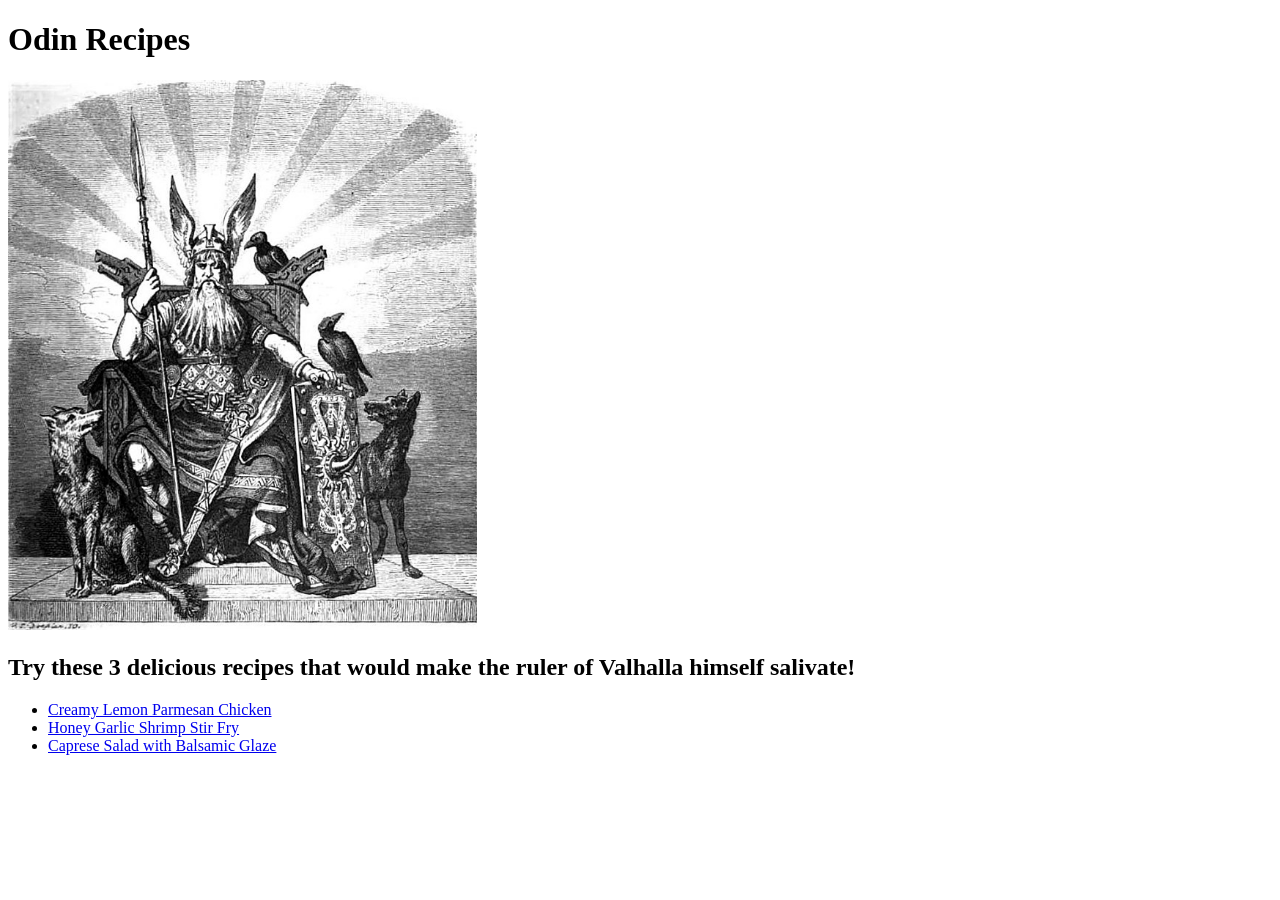
==== index.html @ ae60afc0 "Add new content to index and add 3 recipes Index html has been completed, 3 recipes were added and l" ====
<!DOCTYPE html>
<html lang="en">
  <head>
    <meta charset="utf-8" />
    <title>Odin Recipes</title>
  </head>
  <body>
    <h1>Odin Recipes</h1>
    <img src="./img/odin.jpg" alt="black and white portrait of Odin" height="550">
    <h2>
      Try these 3 delicious recipes that would make the ruler of Valhalla
      himself salivate!
    </h2>
    <ul>
      <li>
        <a href="./recipes/lemon-parm-chicken.html"
          >Creamy Lemon Parmesan Chicken</a>
      </li>
      <li>
        <a href="./recipes/honey-garlic-shrimp.html">Honey Garlic Shrimp Stir Fry</a>
      </li>
      <li>
        <a href="./recipes/caprese-salad.html">Caprese Salad with Balsamic Glaze</a>
      </li>
    </ul>
  </body>
</html>
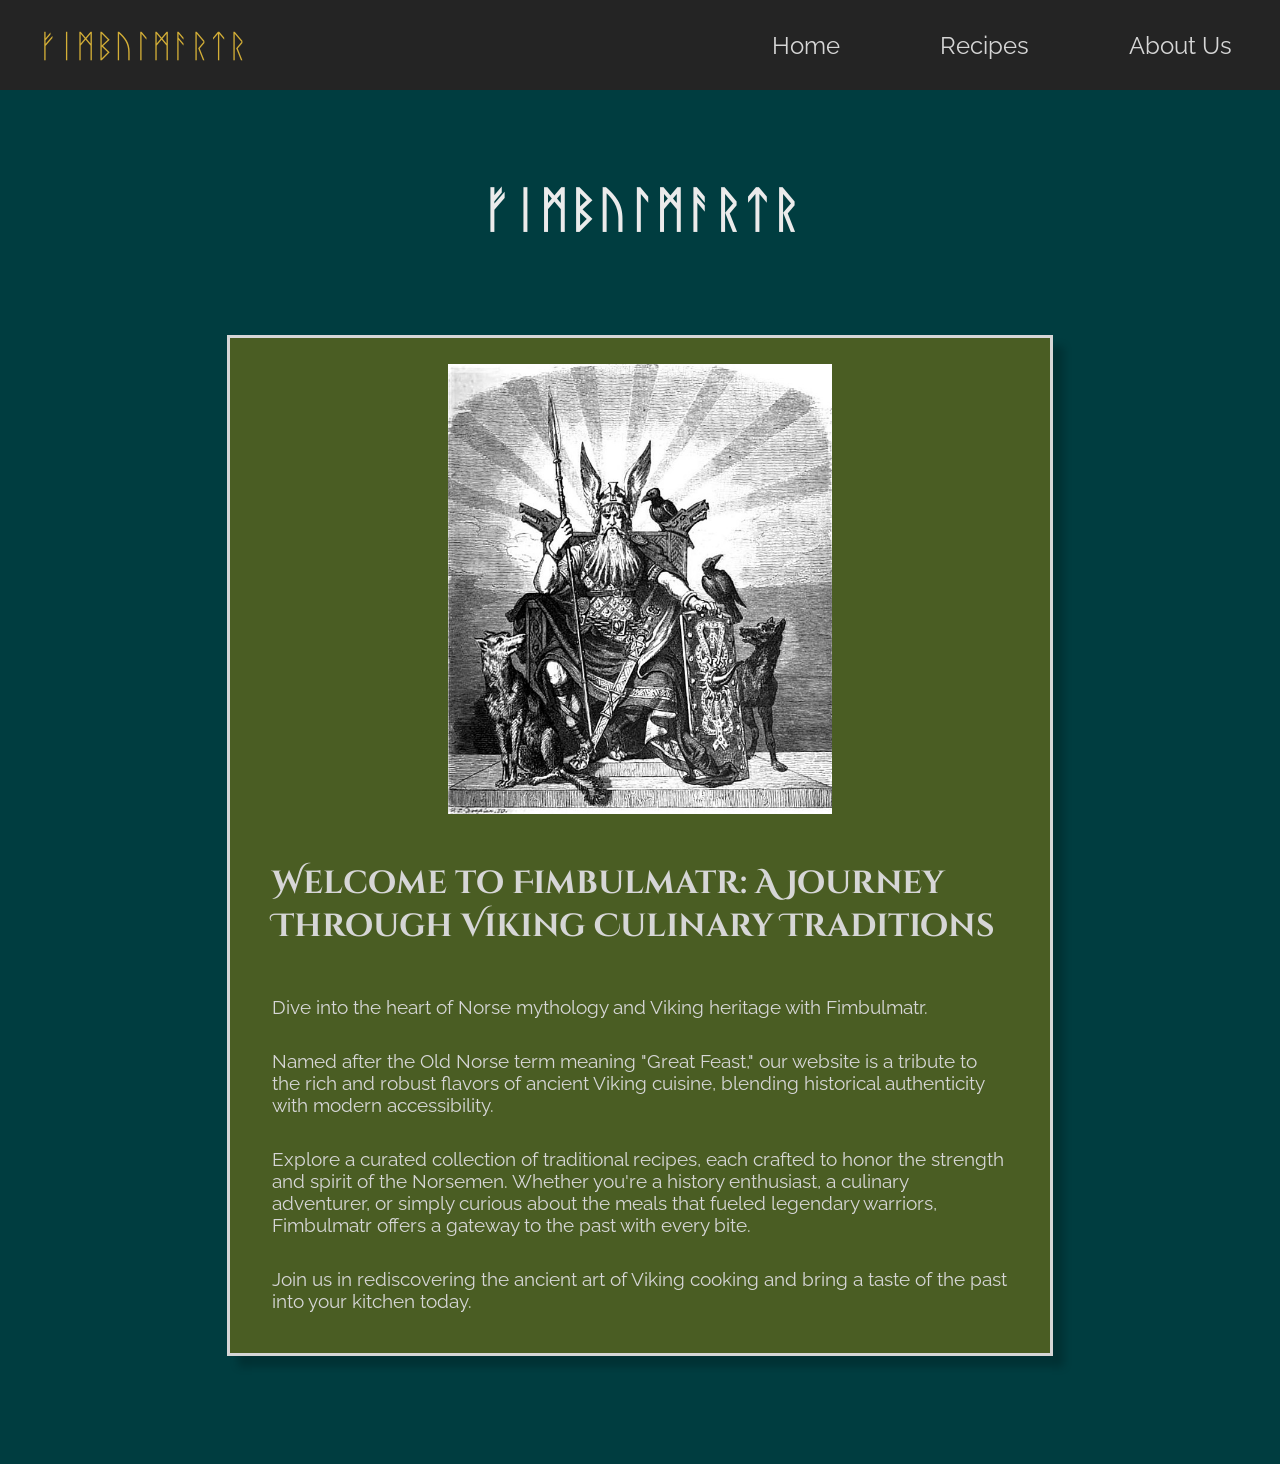
==== commit 02f73416: "Updates the styling, adds about us and recipes sites and the files for each recipe." ====
--- a/index.html
+++ b/index.html
@@ -2,26 +2,49 @@
 <html lang="en">
   <head>
     <meta charset="utf-8" />
-    <title>Odin Recipes</title>
+    <title>Fimbulmatr</title>
+    <link rel="stylesheet" href="./styles.css" />
+    <link rel="icon" href="./img/fehu.png">
   </head>
   <body>
-    <h1>Odin Recipes</h1>
-    <img src="./img/odin.jpg" alt="black and white portrait of Odin" height="550">
-    <h2>
-      Try these 3 delicious recipes that would make the ruler of Valhalla
-      himself salivate!
-    </h2>
-    <ul>
-      <li>
-        <a href="./recipes/lemon-parm-chicken.html"
-          >Creamy Lemon Parmesan Chicken</a>
-      </li>
-      <li>
-        <a href="./recipes/honey-garlic-shrimp.html">Honey Garlic Shrimp Stir Fry</a>
-      </li>
-      <li>
-        <a href="./recipes/caprese-salad.html">Caprese Salad with Balsamic Glaze</a>
-      </li>
-    </ul>
+    <nav>
+      <p>ᚠᛁᛗᛒᚢᛚᛗᚨᚱᛏᚱ</p>
+      <div class="nav__links">
+        <a href="#">Home</a>
+        <a href="./pages/recipes.html">Recipes</a>
+        <a href="./pages/about-us.html">About Us</a>
+      </div>
+    </nav>
+    <h1>ᚠᛁᛗᛒᚢᛚᛗᚨᚱᛏᚱ</h1>
+    <div class="container">
+      <img
+        src="./img/odin.jpg"
+        alt="black and white portrait of Odin"
+        height="550"
+      />
+      <h2>
+        Welcome to Fimbulmatr: A Journey Through Viking Culinary Traditions
+      </h2>
+      <p>
+        Dive into the heart of Norse mythology and Viking heritage with
+        Fimbulmatr.
+      </p>
+      <p>
+        Named after the Old Norse term meaning "Great Feast," our website is a
+        tribute to the rich and robust flavors of ancient Viking cuisine,
+        blending historical authenticity with modern accessibility.
+      </p>
+      <p>
+        Explore a curated collection of traditional recipes, each crafted to
+        honor the strength and spirit of the Norsemen. Whether you're a history
+        enthusiast, a culinary adventurer, or simply curious about the meals
+        that fueled legendary warriors, Fimbulmatr offers a gateway to the past
+        with every bite.
+      </p>
+      <p>
+        Join us in rediscovering the ancient art of Viking cooking and bring a
+        taste of the past into your kitchen today.
+      </p>
+    </div>
   </body>
 </html>
--- a/styles.css
+++ b/styles.css
@@ -0,0 +1,178 @@
+@import url('https://fonts.googleapis.com/css2?family=Cinzel+Decorative:wght@400;700;900&family=Raleway:ital,wght@0,100..900;1,100..900&display=swap');
+
+
+* {
+    margin: 0;
+    padding: 0;
+    box-sizing: content-box;
+}
+
+
+/* Variables */
+
+
+:root {
+    --font-heading: "Cinzel Decorative", serif;
+    --font-body: "Raleway", sans-serif;
+
+
+    --midnight-ocean-blue: #003d40;
+    --frosted-silver: #d6d6d6;
+    --nordic-ice-blue: #a3c2c2;
+    --runestone-gray: #242424;
+    --moonlit-gold: #d4af37;
+    --winter-green: #4a5d23;
+
+
+
+}
+
+body {
+    position: relative;
+    background-color: var(--midnight-ocean-blue);
+    color: var(--frosted-silver);
+    font-family: var(--font-body);
+    display: flex;
+    flex-direction: column;
+    align-items: center;
+}
+
+h1 {
+    font-family: var(--font-heading);
+    font-size: 3rem;
+    color: #ebebeb;
+    margin: 20vh 0 10vh 0;
+
+}
+
+h2,
+h3 {
+    font-family: var(--font-heading);
+    font-size: 2rem;
+    margin: 3rem 1rem 2rem 1rem;
+}
+
+p {
+    font-family: var(--font-body);
+    font-size: 1.2rem;
+    margin: 1rem;
+}
+
+
+nav {
+    background-color: var(--runestone-gray);
+    width: 100%;
+    height: 10vh;
+    display: flex;
+    justify-content: space-between;
+    align-items: center;
+    position: fixed;
+    z-index: 1;
+}
+
+nav>p {
+    color: var(--moonlit-gold);
+    font-size: 2rem;
+    margin-left: 3vw;
+}
+
+.nav__links {
+    margin-left: 3vw;
+}
+
+a {
+    color: var(--frosted-silver);
+    margin: 3rem;
+    text-decoration: none;
+    font-size: 1.5rem;
+    transition: all 0.2s ease-in-out;
+}
+
+a:hover {
+    color: var(--moonlit-gold);
+    text-decoration: underline;
+
+}
+
+
+.container {
+    width: 60%;
+    position: relative;
+    background-color: var(--winter-green);
+    padding: 2%;
+    display: flex;
+    flex-direction: column;
+    margin-bottom: 12vh;
+    border: 3px solid var(--frosted-silver);
+    box-shadow: 11px 11px 8px rgba(0, 0, 0, 0.2);
+}
+
+.container>img {
+    width: 50%;
+    height: auto;
+    align-self: center;
+}
+
+.recipe-container {
+    margin: 1vw;
+    display: grid;
+    grid-template-columns: repeat(auto-fill, minmax(300px, 1fr));
+    gap: 20px;
+    padding: 2vh;
+}
+
+.recipe-card {
+    display: flex;
+    flex-direction: column;
+    background-color: var(--runestone-gray);
+    border-radius: 10px;
+    padding: 20px;
+    box-shadow: 0 4px 8px rgba(0, 0, 0, 0.2);
+    text-align: center;
+    transition: background-color 0.3s ease, transform 0.3s ease;
+    justify-content: space-around;
+    color: var(--runestone-gray);
+}
+
+.recipe-card img {
+    width: 100%;
+    height: 45%;
+    border-radius: 10px;
+}
+
+.recipe-card>h3 {
+    font-family: var(--font-heading);
+    font-size: 1.5rem;
+    margin: 0;
+}
+
+.recipe-card p {
+    font-family: var(--font-body);
+    font-size: 1rem;
+    margin: 0;
+}
+
+.recipe-card:hover {
+    background-color: var(--runestone-gray);
+    transform: scale(1.05);
+    color: var(--frosted-silver);
+}
+
+
+.read-more {
+    margin: 0;
+    padding: 10px 20px;
+    background-color: var(--moonlit-gold);
+    color: var(--runestone-gray);
+    border: none;
+    border-radius: 5px;
+    cursor: pointer;
+    text-decoration: none;
+    font-size: 1rem;
+    transition: background-color 0.3s ease, color 0.3s ease;
+}
+
+.read-more:hover {
+    background-color: var(--frosted-silver);
+    color: var(--midnight-ocean-blue);
+}
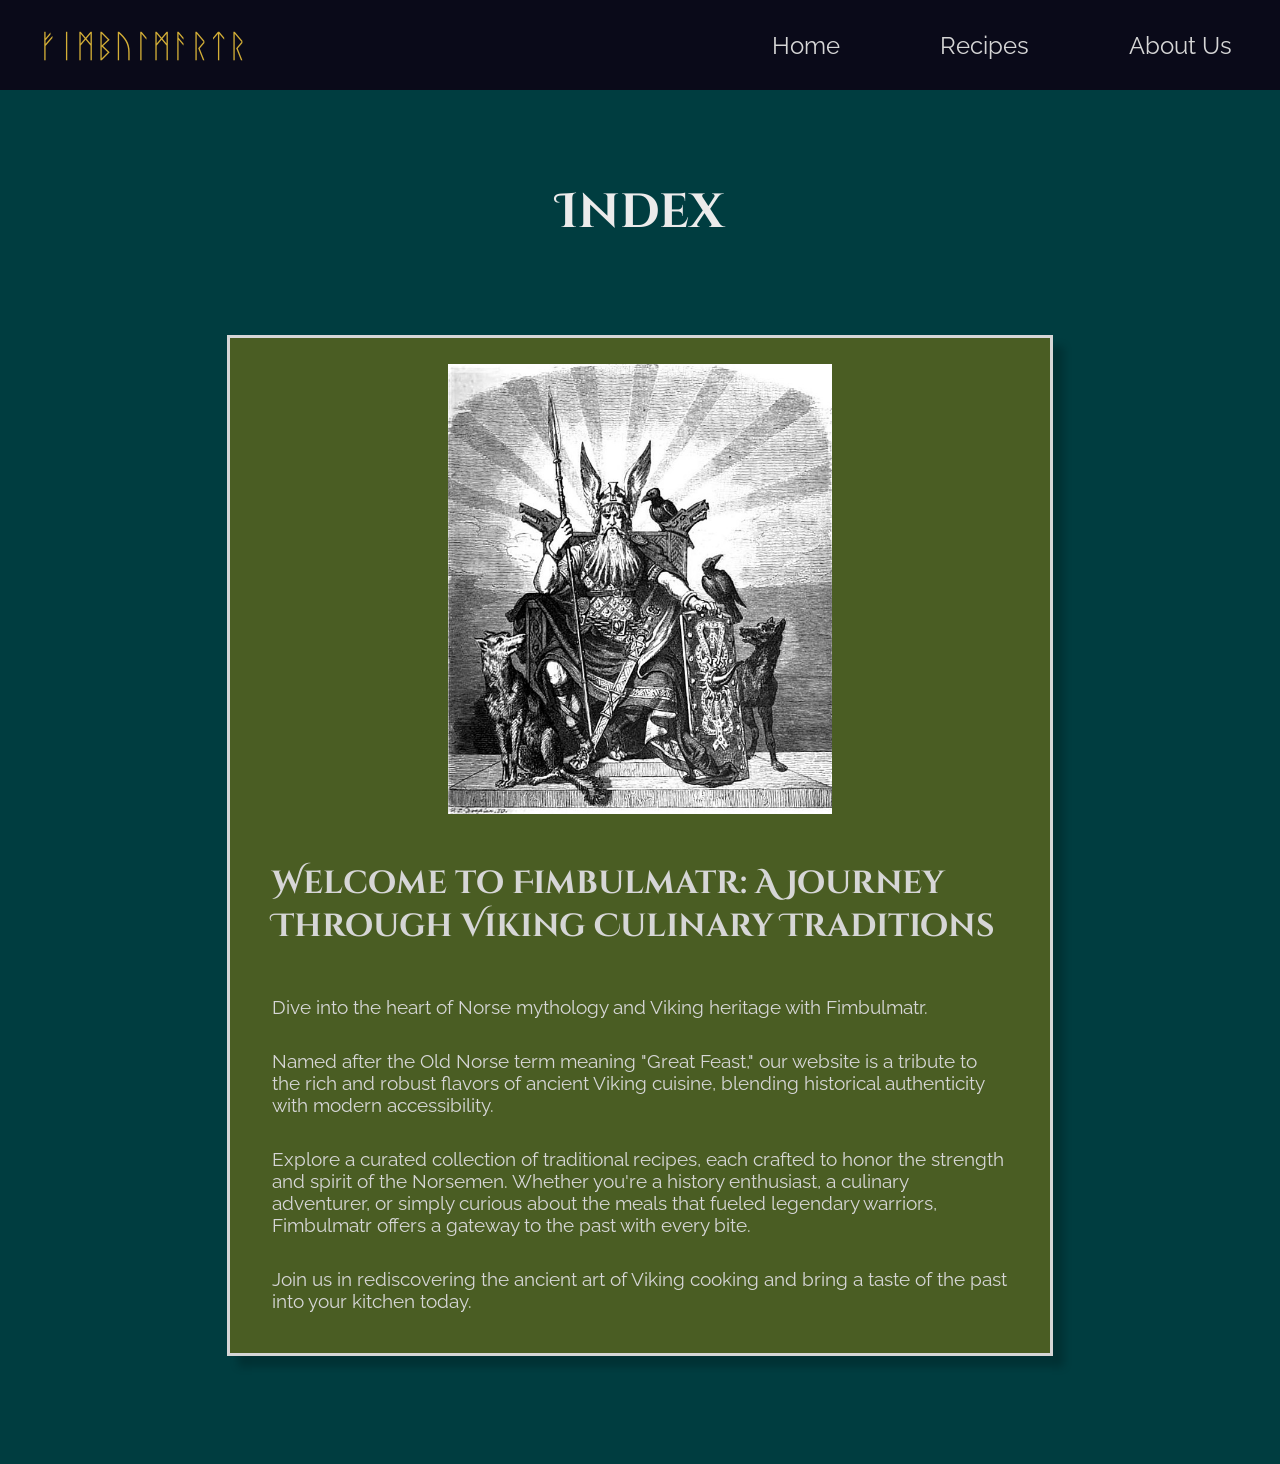
==== commit a0bae17b: "Adds all recipes and styling" ====
--- a/index.html
+++ b/index.html
@@ -2,9 +2,10 @@
 <html lang="en">
   <head>
     <meta charset="utf-8" />
+    <meta name="viewport" content="width=device-width, initial-scale=1.0">
     <title>Fimbulmatr</title>
     <link rel="stylesheet" href="./styles.css" />
-    <link rel="icon" href="./img/fehu.png">
+    <link rel="icon" href="./img/fehu.png" />
   </head>
   <body>
     <nav>
@@ -15,7 +16,7 @@
         <a href="./pages/about-us.html">About Us</a>
       </div>
     </nav>
-    <h1>ᚠᛁᛗᛒᚢᛚᛗᚨᚱᛏᚱ</h1>
+    <h1>Index</h1>
     <div class="container">
       <img
         src="./img/odin.jpg"
--- a/styles.css
+++ b/styles.css
@@ -5,6 +5,10 @@
     margin: 0;
     padding: 0;
     box-sizing: content-box;
+}
+
+nav > p, .nav__links {
+    user-select: none;
 }
 
 
@@ -22,6 +26,7 @@
     --runestone-gray: #242424;
     --moonlit-gold: #d4af37;
     --winter-green: #4a5d23;
+    --nordic-night: #0A0A19;
 
 
 
@@ -60,7 +65,7 @@
 
 
 nav {
-    background-color: var(--runestone-gray);
+    background-color: var(--nordic-night);
     width: 100%;
     height: 10vh;
     display: flex;
@@ -175,4 +180,65 @@
 .read-more:hover {
     background-color: var(--frosted-silver);
     color: var(--midnight-ocean-blue);
+}
+
+.recipe__box {
+    width: 60%;
+    position: relative;
+    background-color: var(--runestone-gray);
+    padding: 2%;
+    display: flex;
+    flex-direction: column;
+    margin-bottom: 12vh;
+    border: 3px solid var(--frosted-silver);
+    box-shadow: 11px 11px 8px rgba(0, 0, 0, 0.2);
+}
+
+.recipe__box h2 {
+    font-size: 2.5rem;
+    color: var(--moonlit-gold);
+    text-align: center;
+    margin-bottom: 10px;
+}
+
+.recipe__box h3 {
+    font-size: 1.8rem;
+    color: var(--frosted-silver);
+    margin-bottom: 10px;
+}
+
+.recipe__box .recipe__image {
+    width: 100%;
+    height: auto;
+    margin-bottom: 20px;
+    border-radius: 8px;
+    box-shadow: 8px 8px 6px rgba(0, 0, 0, 0.2);
+}
+
+.recipe__box .ingredients,
+.recipe__box .directions {
+    font-size: 1.1rem;
+    color: var(--frosted-silver);
+    margin-bottom: 20px;
+}
+
+.recipe__box ul, .recipe__box ol {
+    padding-left: 20px;
+}
+
+.recipe__box li {
+    margin-bottom: 10px;
+}
+
+.recipe__box .history {
+    font-size: 1.2rem;
+    color: var(--frosted-silver);
+    margin-top: 20px;
+    line-height: 1.5;
+    font-style: italic;
+}
+
+.history__heading {
+    text-align: center;
+    color: blue;
 }
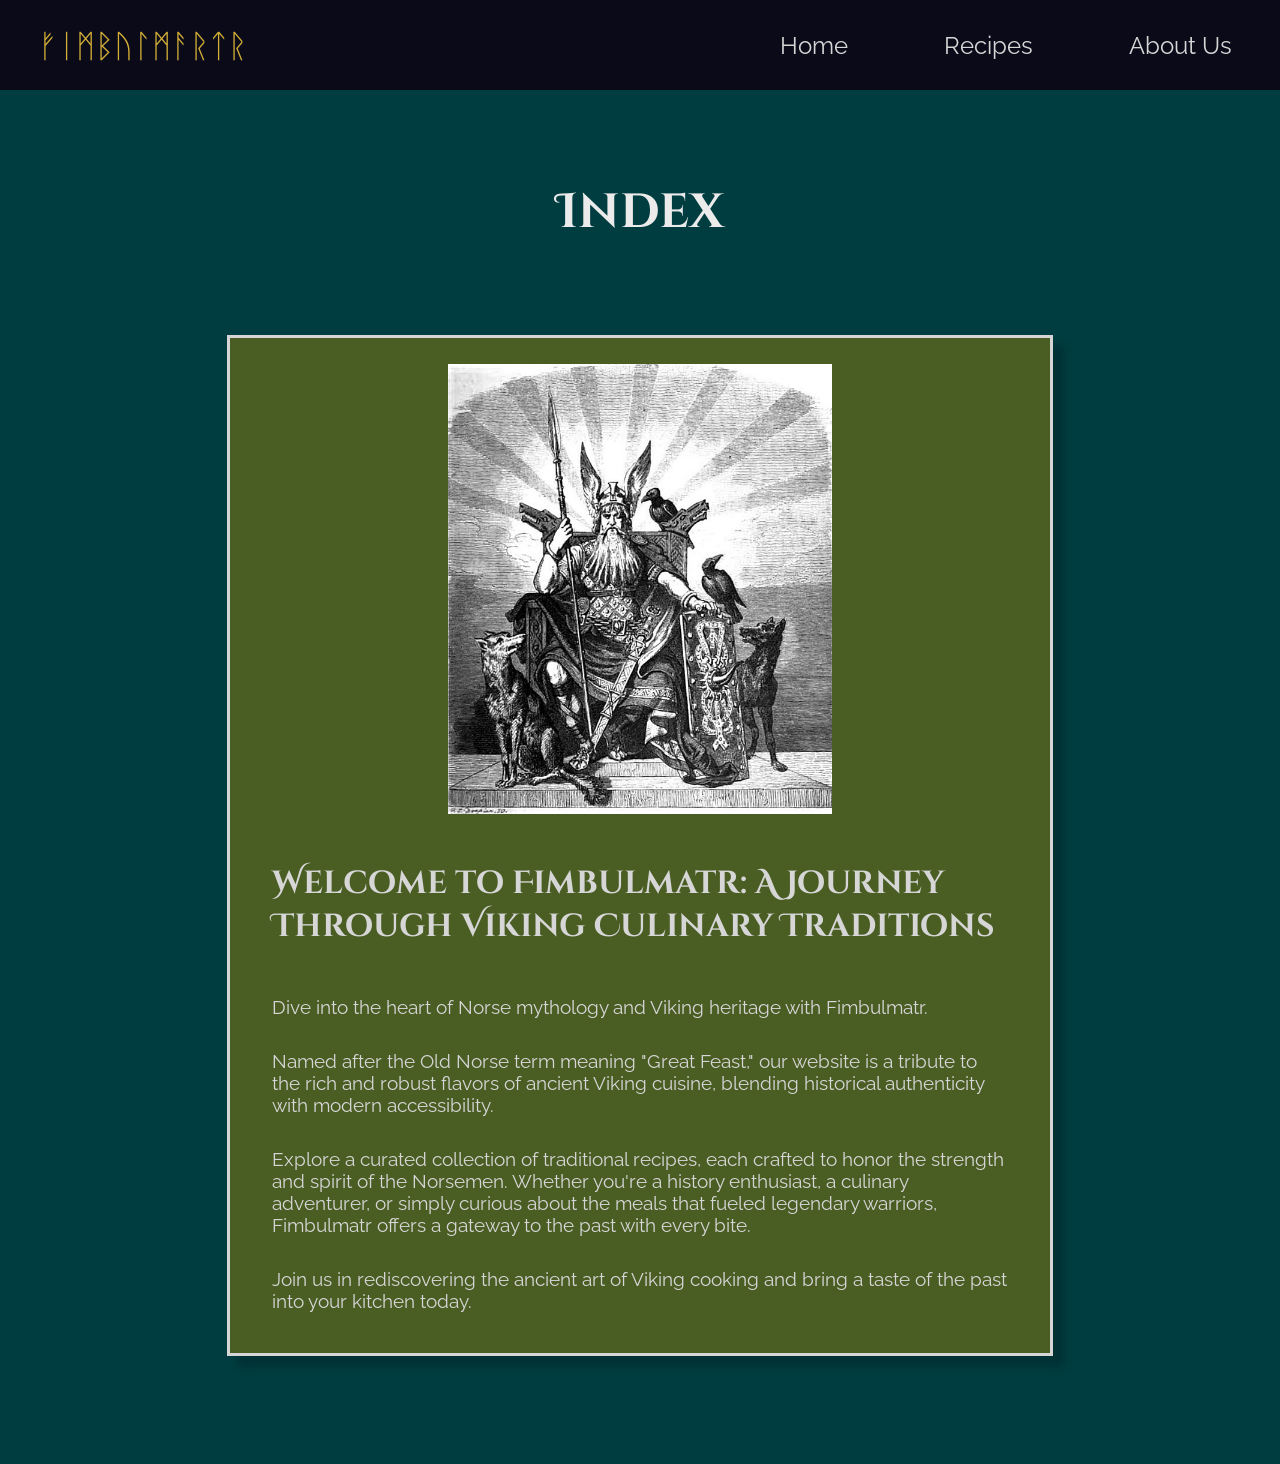
==== commit 446397d2: "Adds hamburger menu for mobile devices" ====
--- a/index.html
+++ b/index.html
@@ -2,7 +2,7 @@
 <html lang="en">
   <head>
     <meta charset="utf-8" />
-    <meta name="viewport" content="width=device-width, initial-scale=1.0">
+    <meta name="viewport" content="width=device-width, initial-scale=1.0" />
     <title>Fimbulmatr</title>
     <link rel="stylesheet" href="./styles.css" />
     <link rel="icon" href="./img/fehu.png" />
@@ -10,10 +10,19 @@
   <body>
     <nav>
       <p>ᚠᛁᛗᛒᚢᛚᛗᚨᚱᛏᚱ</p>
+
+      <div class="hamburger">
+        <span class="hamburger__line"></span
+        ><span class="hamburger__line"></span
+        ><span class="hamburger__line"></span>
+      </div>
+
       <div class="nav__links">
-        <a href="#">Home</a>
-        <a href="./pages/recipes.html">Recipes</a>
-        <a href="./pages/about-us.html">About Us</a>
+        <ul class="nav__menu">
+          <li><a href="#">Home</a></li>
+          <li><a href="./pages/recipes.html">Recipes</a></li>
+          <li><a href="./pages/about-us.html">About Us</a></li>
+        </ul>
       </div>
     </nav>
     <h1>Index</h1>
@@ -47,5 +56,6 @@
         taste of the past into your kitchen today.
       </p>
     </div>
+    <script src="app.js"></script>
   </body>
 </html>
--- a/styles.css
+++ b/styles.css
@@ -7,7 +7,8 @@
     box-sizing: content-box;
 }
 
-nav > p, .nav__links {
+nav>p,
+.nav__links {
     user-select: none;
 }
 
@@ -73,30 +74,90 @@
     align-items: center;
     position: fixed;
     z-index: 1;
+    overflow: hidden;
+    transition: height 0.4s ease;
+}
+
+nav.expanded {
+    height: 50vh;
 }
 
 nav>p {
     color: var(--moonlit-gold);
     font-size: 2rem;
     margin-left: 3vw;
-}
-
-.nav__links {
-    margin-left: 3vw;
+    z-index: 2;
+    transition: opacity 0.4s ease;
+}
+
+nav.expanded>p {
+    opacity: 0;
+    pointer-events: none;
+}
+
+.hamburger {
+    display: none;
+    flex-direction: column;
+    cursor: pointer;
+    margin-right: 5vw;
+    user-select: none;
+    z-index: 2;
+}
+
+.hamburger__line {
+    width: 25px;
+    height: 3px;
+    background-color: var(--moonlit-gold);
+    margin: 4px 0;
+    transition: all 0.4s ease-in-out;
+}
+
+.hamburger.active .hamburger__line {
+    width: 30px;
+}
+
+.hamburger.active .hamburger__line:nth-child(1) {
+    transform: rotate(45deg) translate(10px, 10px);
+}
+
+.hamburger.active .hamburger__line:nth-child(2) {
+    opacity: 0;
+}
+
+.hamburger.active .hamburger__line:nth-child(3) {
+    transform: rotate(-45deg) translate(5px, -5px);
+}
+
+
+nav.expanded .nav__links {
+    opacity: 1;
+    max-height: 50vh;
+}
+
+.nav__links>ul {
+    list-style: none;
+    padding: 0;
+    margin: 0;
+    width: 100%;
+    display: flex;
+    flex-direction: row;
+    align-items: center;
+}
+
+.nav__links>ul>li {
+    margin: 1rem 3rem;
 }
 
 a {
     color: var(--frosted-silver);
-    margin: 3rem;
     text-decoration: none;
     font-size: 1.5rem;
-    transition: all 0.2s ease-in-out;
+    transition: color 0.2s ease-in-out;
 }
 
 a:hover {
     color: var(--moonlit-gold);
     text-decoration: underline;
-
 }
 
 
@@ -222,7 +283,8 @@
     margin-bottom: 20px;
 }
 
-.recipe__box ul, .recipe__box ol {
+.recipe__box ul,
+.recipe__box ol {
     padding-left: 20px;
 }
 
@@ -241,4 +303,40 @@
 .history__heading {
     text-align: center;
     color: blue;
+}
+
+
+
+
+@media (max-width: 768px) and (orientation: portrait) {
+
+    .hamburger {
+        display: flex;
+    }
+
+    .nav__links {
+        display: flex;
+        flex-direction: column;
+        align-items: center;
+        justify-content: center;
+        width: 100%;
+        position: absolute;
+        top: 10vh;
+        left: 0;
+        background-color: var(--nordic-night);
+        padding: 2rem 0;
+        transition: opacity 0.4s ease, max-height 0.4s ease;
+        opacity: 0;
+        max-height: 0;
+        overflow: hidden;
+    }
+
+    .nav__links>ul {
+        flex-direction: column;
+    }
+
+    .nav__links>ul>li {
+        margin: 1rem 0;
+    }
+    
 }
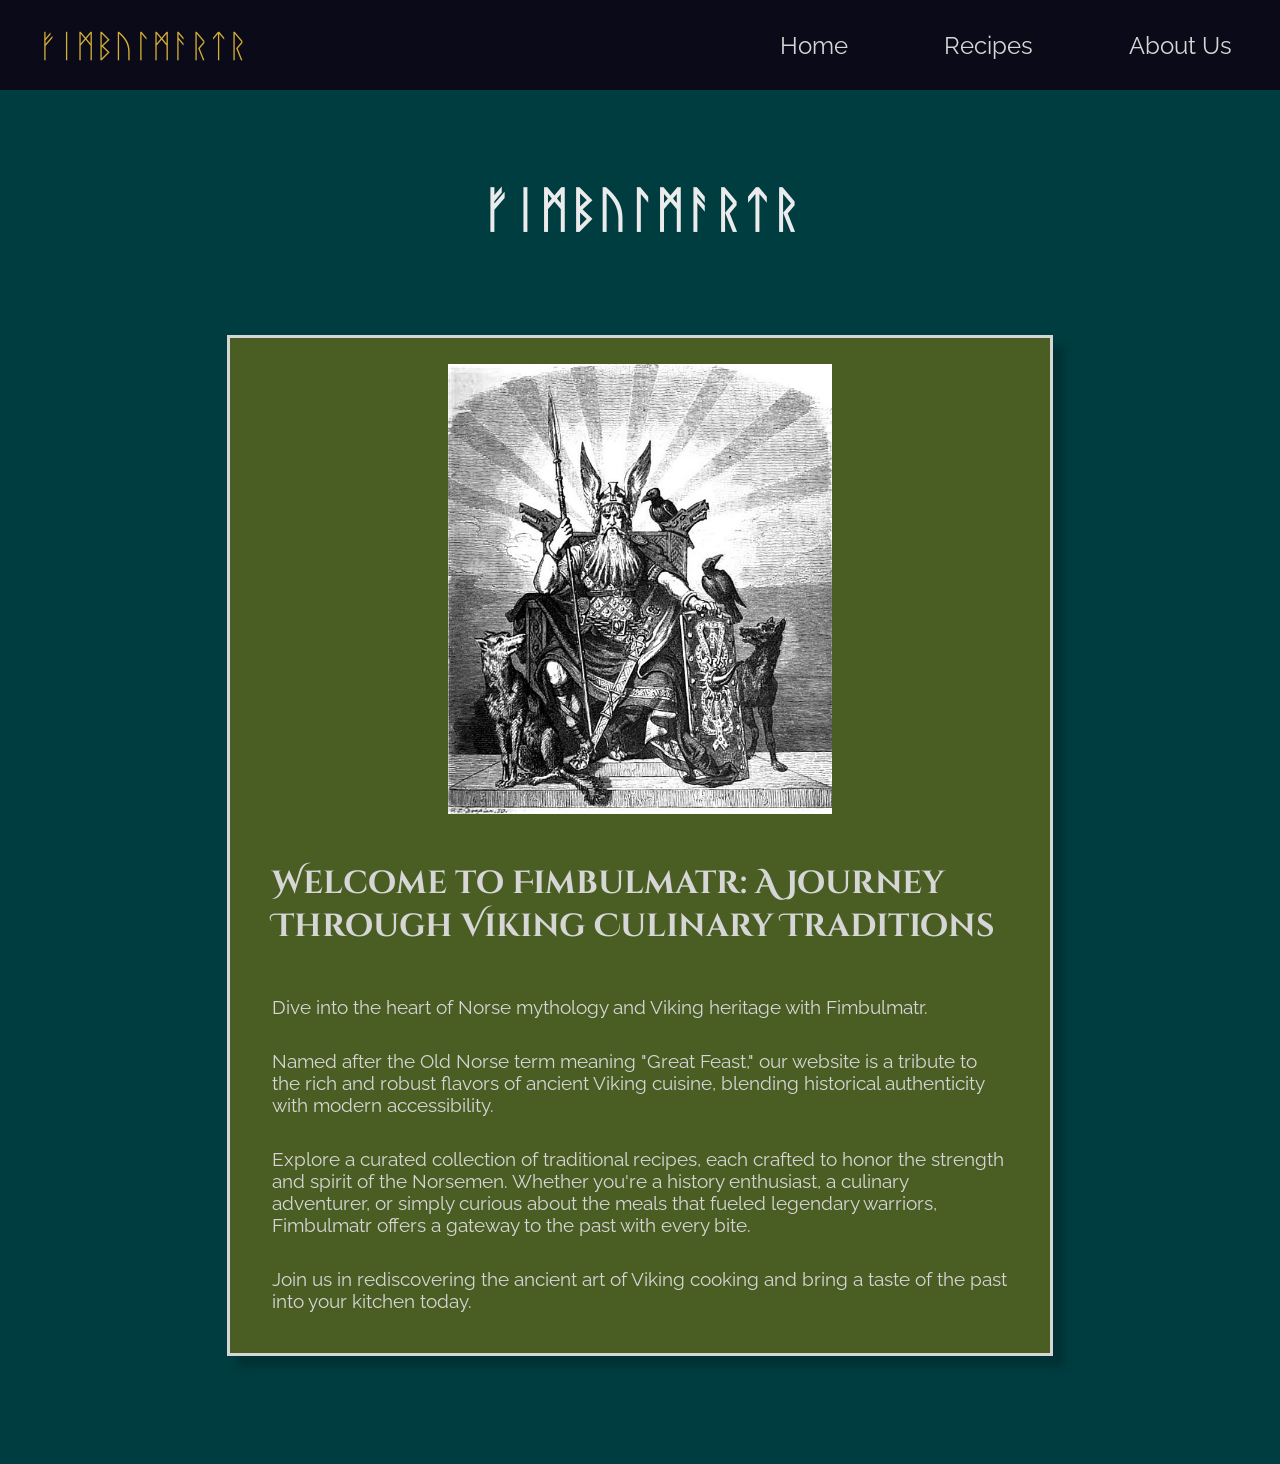
==== commit 21a815a7: "Adds responsive design for smaller screens" ====
--- a/index.html
+++ b/index.html
@@ -25,7 +25,7 @@
         </ul>
       </div>
     </nav>
-    <h1>Index</h1>
+    <h1>ᚠᛁᛗᛒᚢᛚᛗᚨᚱᛏᚱ</h1>
     <div class="container">
       <img
         src="./img/odin.jpg"
--- a/styles.css
+++ b/styles.css
@@ -79,7 +79,7 @@
 }
 
 nav.expanded {
-    height: 50vh;
+    height: 100vh;
 }
 
 nav>p {
@@ -131,7 +131,7 @@
 
 nav.expanded .nav__links {
     opacity: 1;
-    max-height: 50vh;
+    height: 100vh;
 }
 
 .nav__links>ul {
@@ -308,11 +308,12 @@
 
 
 
-@media (max-width: 768px) and (orientation: portrait) {
+@media (max-width: 768px) {
 
     .hamburger {
         display: flex;
     }
+
 
     .nav__links {
         display: flex;
@@ -320,14 +321,13 @@
         align-items: center;
         justify-content: center;
         width: 100%;
+        height: 100vh;
         position: absolute;
-        top: 10vh;
+        top: 0;
         left: 0;
         background-color: var(--nordic-night);
-        padding: 2rem 0;
         transition: opacity 0.4s ease, max-height 0.4s ease;
         opacity: 0;
-        max-height: 0;
         overflow: hidden;
     }
 
@@ -338,5 +338,102 @@
     .nav__links>ul>li {
         margin: 1rem 0;
     }
-    
+
+    .container {
+        width: 85%;
+        margin-bottom: 3vh;
+    }
+
+    .container>img {
+        width: 75%;
+
+    }
+
+    .recipe__box {
+        width: 85%;
+        margin-bottom: 3vh;
+
+    }
+
+    h1 {
+        text-align: center;
+    }
+
+    h2 {
+        font-size: 1.5rem;
+        text-align: center;
+    }
+
+    h3 {
+        text-align: center;
+    }
+
+    .recipe-container {
+        grid-template-columns: 1fr;
+        /* Stack items in a single column */
+    }
+
+    .recipe-card img {
+        height: auto;
+        /* Adjust image height to maintain aspect ratio */
+    }
+
+    .recipe-card {
+        padding: 10px;
+        /* Reduce padding for small screens */
+    }
+
+}
+
+@media (min-width: 600px) and (max-width: 1024px) and (orientation: portrait) {
+
+
+
+    .container {
+        width: 85%;
+        margin-bottom: 3vh;
+    }
+
+    .container>img {
+        width: 75%;
+
+    }
+
+    .recipe__box {
+        width: 85%;
+        margin-bottom: 3vh;
+
+    }
+
+    .recipe-container {
+        grid-template-columns: repeat(auto-fill, minmax(250px, 1fr));
+        /* Adjust card width for tablets */
+    }
+
+    .recipe-card {
+        padding: 15px;
+        /* Adjust padding for tablets */
+    }
+
+    .recipe-card img {
+        height: 40%;
+        /* Adjust image height for tablets */
+    }
+
+    .recipe-card>h3 {
+        font-size: 1.25rem;
+        /* Slightly smaller font size for headings */
+    }
+
+    .recipe-card p {
+        font-size: 0.9rem;
+        /* Slightly smaller font size for paragraphs */
+    }
+}
+
+@media (min-width: 769px) and (orientation: landscape) {
+    .hamburger {
+        display: none;
+    }
+
 }
